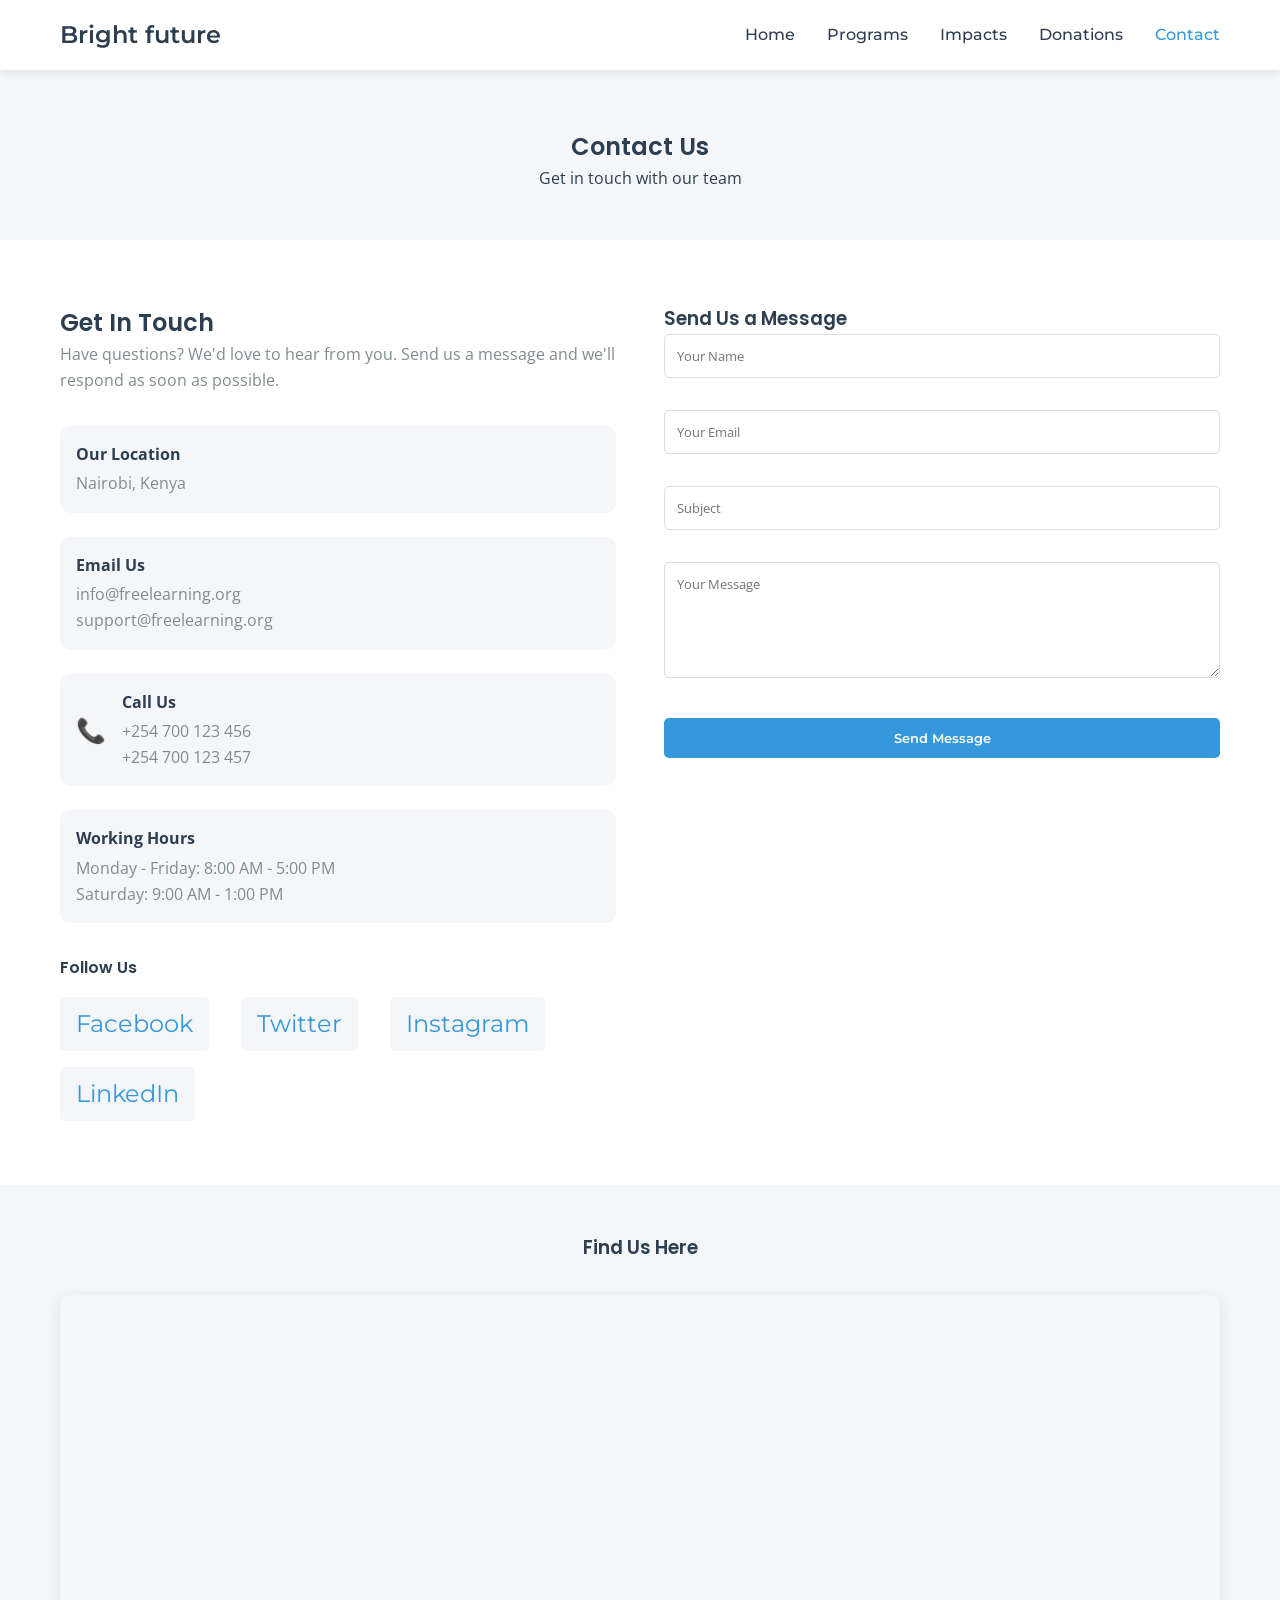
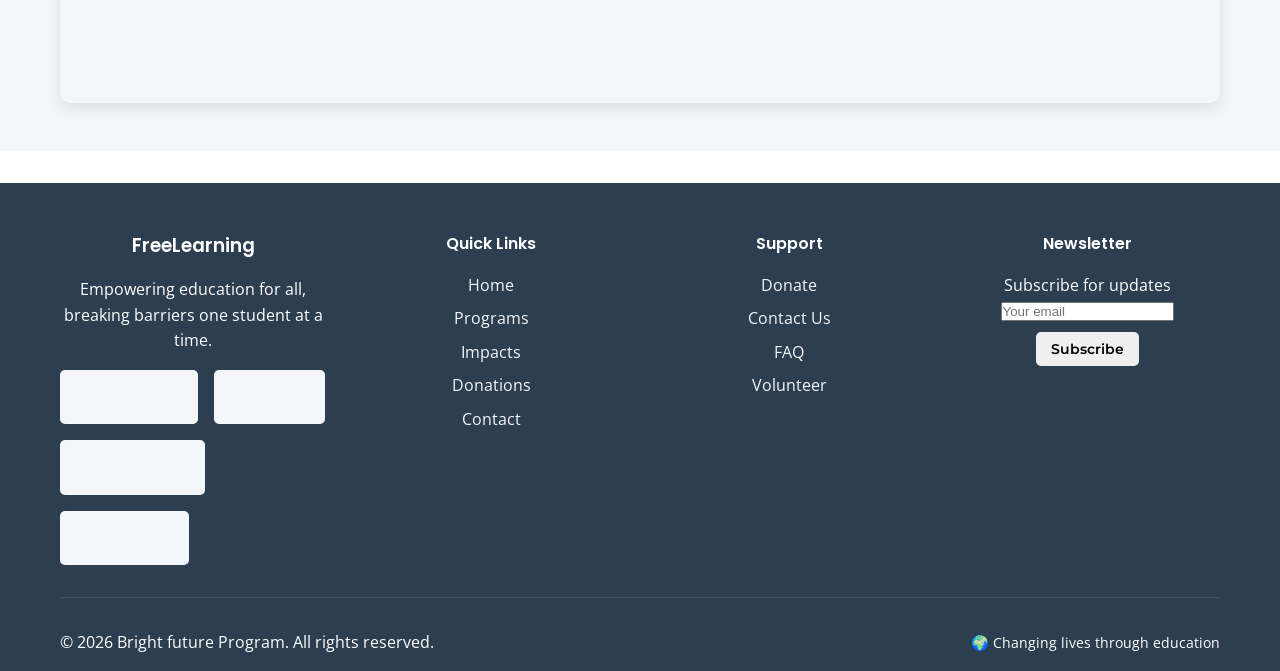
==== contacts.html @ 806d87c4 "Finalizing root structure for deployment" ====
<!DOCTYPE html>
<html lang="en">
<head>
    <meta charset="UTF-8">
    <meta name="viewport" content="width=device-width, initial-scale=1.0">
    <title>Contact Us - Bright future Program</title>
    <link rel="stylesheet" href="css/style.css">
</head>
<body>
    <nav class="navbar">
        <div class="container">
            <div class="logo">
                <h2>Bright future</h2>
            </div>
            <ul class="nav-links">
                <li><a href="index.html">Home</a></li>
                <li><a href="programs.html">Programs</a></li>
                <li><a href="impacts.html">Impacts</a></li>
                <li><a href="donations.html">Donations</a></li>
                <li><a href="contacts.html" class="active">Contact</a></li>
            </ul>
            <div class="hamburger">☰</div>
        </div>
    </nav>

    <!-- Page Header -->
    <section class="page-header">
        <div class="container">
            <h1>Contact Us</h1>
            <p>Get in touch with our team</p>
        </div>
    </section>

    <section class="contact">
        <div class="container">
            <div class="contact-grid">
                <div class="contact-info">
                    <h2>Get In Touch</h2>
                    <p class="contact-description">Have questions? We'd love to hear from you. Send us a message and we'll respond as soon as possible.</p>
                    
                    <div class="info-item">
                        <div>
                            <strong>Our Location</strong>
                            <p>Nairobi, Kenya</p>
                        </div>
                    </div>
                    
                    <div class="info-item">
                        <div>
                            <strong>Email Us</strong>
                            <p>info@freelearning.org</p>
                            <p>support@freelearning.org</p>
                        </div>
                    </div>
                    
                    <div class="info-item">
                        <span>📞</span>
                        <div>
                            <strong>Call Us</strong>
                            <p>+254 700 123 456</p>
                            <p>+254 700 123 457</p>
                        </div>
                    </div>
                    
                    <div class="info-item">
                        <div>
                            <strong>Working Hours</strong>
                            <p>Monday - Friday: 8:00 AM - 5:00 PM</p>
                            <p>Saturday: 9:00 AM - 1:00 PM</p>
                        </div>
                    </div>

                    <div class="social-links">
                        <h4>Follow Us</h4>
                        <div class="social-icons">
                            <a href="#" class="social-icon">Facebook</a>
                            <a href="#" class="social-icon">Twitter</a>
                            <a href="#" class="social-icon">Instagram</a>
                            <a href="#" class="social-icon">LinkedIn</a>
                        </div>
                    </div>
                </div>
                
                <div class="contact-form">
                    <h3>Send Us a Message</h3>
                    <form id="contactForm">
                        <div class="form-group">
                            <input type="text" id="name" placeholder="Your Name" required>
                        </div>
                        <div class="form-group">
                            <input type="email" id="email" placeholder="Your Email" required>
                        </div>
                        <div class="form-group">
                            <input type="text" id="subject" placeholder="Subject" required>
                        </div>
                        <div class="form-group">
                            <textarea id="message" rows="5" placeholder="Your Message" required></textarea>
                        </div>
                        <button type="submit" class="btn btn-primary">Send Message</button>
                        <div id="contact-message" class="form-message"></div>
                    </form>
                </div>
            </div>
        </div>
    </section>

    <section class="map-section">
        <div class="container">
            <h3>Find Us Here</h3>
            <div class="map-placeholder">
                <div class="map-embed">
                    <iframe 
                        src="https://www.google.com/maps/embed?pb=!1m18!1m12!1m3!1d255282.35887743752!2d36.6827849455078!3d-1.3028617999999998!2m3!1f0!2f0!3f0!3m2!1i1024!2i768!4f13.1!3m3!1m2!1s0x182f1172d84d49a7%3A0xf7cf0254b297924c!2sNairobi%2C%20Kenya!5e0!3m2!1sen!2s!4v1700000000000!5m2!1sen!2s" 
                        width="100%" 
                        height="400" 
                        style="border:0;" 
                        allowfullscreen="" 
                        loading="lazy">
                    </iframe>
                </div>
            </div>
        </div>
    </section>

    <footer class="footer">
        <div class="container">
            <div class="footer-grid">
                <div class="footer-section">
                    <h3>FreeLearning</h3>
                    <p>Empowering education for all, breaking barriers one student at a time.</p>
                    <div class="social-icons">
                        <a href="#" class="social-icon">Facebook</a>
                        <a href="#" class="social-icon">Twitter</a>
                        <a href="#" class="social-icon">Instagram</a>
                        <a href="#" class="social-icon">LinkedIn</a>
                    </div>
                </div>
                <div class="footer-section">
                    <h4>Quick Links</h4>
                    <ul>
                        <li><a href="index.html">Home</a></li>
                        <li><a href="programs.html">Programs</a></li>
                        <li><a href="impacts.html">Impacts</a></li>
                        <li><a href="donations.html">Donations</a></li>
                        <li><a href="contacts.html">Contact</a></li>
                    </ul>
                </div>
                <div class="footer-section">
                    <h4>Support</h4>
                    <ul>
                        <li><a href="donations.html">Donate</a></li>
                        <li><a href="contacts.html">Contact Us</a></li>
                        <li><a href="#">FAQ</a></li>
                        <li><a href="#">Volunteer</a></li>
                    </ul>
                </div>
                <div class="footer-section">
                    <h4>Newsletter</h4>
                    <p>Subscribe for updates</p>
                    <form id="newsletterForm">
                        <input type="email" placeholder="Your email" required>
                        <button type="submit" class="btn btn-small">Subscribe</button>
                    </form>
                </div>
            </div>
            <div class="footer-bottom">
                <p>&copy; 2026 Bright future Program. All rights reserved.</p>
                <div id="weather-widget"></div>
            </div>
        </div>
    </footer>

    <script src="js/main.js"></script>
    <script src="js/api.js"></script>
</body>
</html>
---- css/style.css ----
/* Import Fonts */
@import url('https://fonts.googleapis.com/css2?family=Poppins:wght@300;400;600;700&family=Open+Sans:wght@400;600&family=Montserrat:wght@500;600;700&display=swap');

:root {
    --primary: #2C3E50;
    --secondary: #3498DB;
    --accent: #E74C3C;
    --white: #FFFFFF;
    --light-gray: #F5F6FA;
    --dark-gray: #7F8C8D;
}

* {
    margin: 0;
    padding: 0;
    box-sizing: border-box;
}

body {
    font-family: 'Open Sans', sans-serif;
    line-height: 1.6;
    color: var(--primary);
}

h1, h2, h3, h4 {
    font-family: 'Poppins', sans-serif;
    font-weight: 600;
}

.navbar {
    background: var(--white);
    box-shadow: 0 2px 10px rgba(0,0,0,0.1);
    position: fixed;
    width: 100%;
    top: 0;
    z-index: 1000;
}

.container {
    max-width: 1200px;
    margin: 0 auto;
    padding: 0 20px;
}

.navbar .container {
    display: flex;
    justify-content: space-between;
    align-items: center;
    padding: 1rem 20px;
}

.logo h2 {
    color: var(--primary);
    font-family: 'Montserrat', sans-serif;
}

.nav-links {
    display: flex;
    list-style: none;
    gap: 2rem;
}

.nav-links a {
    font-family: 'Montserrat', sans-serif;
    text-decoration: none;
    color: var(--primary);
    font-weight: 500;
    transition: color 0.3s;
}

.nav-links a:hover,
.nav-links a.active {
    color: var(--secondary);
}

.hamburger {
    display: none;
    font-size: 1.5rem;
    cursor: pointer;
}

.btn {
    display: inline-block;
    padding: 12px 30px;
    text-decoration: none;
    border-radius: 5px;
    font-family: 'Montserrat', sans-serif;
    font-weight: 600;
    transition: all 0.3s;
    cursor: pointer;
    border: none;
}

.btn-primary {
    background: var(--secondary);
    color: var(--white);
}

.btn-primary:hover {
    background: var(--primary);
    transform: translateY(-2px);
}

.btn-secondary {
    background: var(--accent);
    color: var(--white);
}

.btn-secondary:hover {
    background: #c0392b;
    transform: translateY(-2px);
}

.btn-outline {
    border: 2px solid var(--secondary);
    background: transparent;
    color: var(--secondary);
}

.btn-outline:hover {
    background: var(--secondary);
    color: var(--white);
}

.hero {
    height: 80vh;
    background: linear-gradient(135deg, var(--primary), var(--secondary));
    display: flex;
    align-items: center;
    text-align: center;
    color: var(--white);
    margin-top: 60px;
}

.hero h1 {
    font-size: 3rem;
    margin-bottom: 1rem;
}

.hero p {
    font-size: 1.2rem;
    margin-bottom: 2rem;
}

.features {
    padding: 4rem 0;
    background: var(--light-gray);
}

.features-grid,
.programs-grid,
.impacts-grid {
    display: grid;
    grid-template-columns: repeat(auto-fit, minmax(300px, 1fr));
    gap: 2rem;
    margin-top: 2rem;
}

.feature-card,
.program-card {
    background: var(--white);
    padding: 2rem;
    border-radius: 10px;
    text-align: center;
    box-shadow: 0 5px 15px rgba(0,0,0,0.1);
    transition: transform 0.3s;
}

.feature-card:hover,
.program-card:hover {
    transform: translateY(-5px);
}

.feature-icon {
    font-size: 3rem;
    margin-bottom: 1rem;
}

.stats {
    padding: 4rem 0;
    background: var(--primary);
    color: var(--white);
}

.stats-grid {
    display: grid;
    grid-template-columns: repeat(auto-fit, minmax(200px, 1fr));
    gap: 2rem;
    text-align: center;
}

.stat-item h3 {
    font-size: 2.5rem;
    color: var(--secondary);
}

.page-header {
    background: var(--light-gray);
    padding: 8rem 0 3rem;
    text-align: center;
}

.program-image {
    font-size: 3rem;
    margin-bottom: 1rem;
}

.program-features {
    list-style: none;
    margin: 1rem 0;
    text-align: left;
}

.program-features li {
    margin: 0.5rem 0;
    color: var(--dark-gray);
}

.impact-item {
    text-align: center;
    padding: 2rem;
    background: var(--white);
    border-radius: 10px;
    box-shadow: 0 5px 15px rgba(0,0,0,0.1);
}

.impact-number {
    font-size: 3rem;
    font-weight: bold;
    color: var(--secondary);
    font-family: 'Montserrat', sans-serif;
}

.success-stories {
    margin-top: 4rem;
}

.stories-grid {
    display: grid;
    grid-template-columns: repeat(auto-fit, minmax(250px, 1fr));
    gap: 2rem;
    margin-top: 2rem;
}

.story-card {
    background: var(--white);
    padding: 1.5rem;
    border-radius: 10px;
    text-align: center;
    box-shadow: 0 5px 15px rgba(0,0,0,0.1);
}

/* Donations Page */
.donations-wrapper {
    display: grid;
    grid-template-columns: 1fr 1fr;
    gap: 3rem;
    padding: 4rem 0;
}

.donation-info ul {
    list-style: none;
    margin: 1rem 0;
}

.donation-info li {
    margin: 0.5rem 0;
    padding: 0.5rem;
    background: var(--light-gray);
    border-radius: 5px;
}

.progress-bar {
    background: var(--light-gray);
    height: 30px;
    border-radius: 15px;
    overflow: hidden;
    margin: 1rem 0;
}

.progress {
    background: var(--secondary);
    height: 100%;
    transition: width 0.3s;
}

.donation-form form {
    display: flex;
    flex-direction: column;
    gap: 1rem;
}

.donation-form input,
.donation-form select,
.contact-form input,
.contact-form textarea {
    padding: 12px;
    border: 1px solid #ddd;
    border-radius: 5px;
    font-family: 'Open Sans', sans-serif;
}

.contact-grid {
    display: grid;
    grid-template-columns: 1fr 1fr;
    gap: 3rem;
    padding: 4rem 0;
}

.info-item {
    display: flex;
    align-items: center;
    gap: 1rem;
    margin: 1rem 0;
}

.info-item span {
    font-size: 1.5rem;
}

.social-links {
    margin-top: 2rem;
}

.social-links a {
    display: inline-block;
    margin-right: 1rem;
    color: var(--secondary);
    text-decoration: none;
    font-family: 'Montserrat', sans-serif;
}

.contact-form form {
    display: flex;
    flex-direction: column;
    gap: 1rem;
}

footer {
    background: var(--primary);
    color: var(--white);
    text-align: center;
    padding: 2rem 0;
    margin-top: 2rem;
}

@media (max-width: 768px) {
    .nav-links {
        display: none;
    }
    
    .hamburger {
        display: block;
    }
    
    .hero h1 {
        font-size: 2rem;
    }
    
    .donations-wrapper,
    .contact-grid {
        grid-template-columns: 1fr;
    }
    
    .features-grid,
    .programs-grid {
        grid-template-columns: 1fr;
    }
}

/* Mobile menu active state */
.nav-links.active {
    display: flex;
    flex-direction: column;
    position: absolute;
    top: 60px;
    left: 0;
    right: 0;
    background: var(--white);
    padding: 1rem;
    text-align: center;
    box-shadow: 0 2px 10px rgba(0,0,0,0.1);
}


.highlight {
    color: var(--accent);
}

.section-subtitle {
    text-align: center;
    color: var(--dark-gray);
    margin-bottom: 3rem;
    font-size: 1.1rem;
}

.about {
    padding: 5rem 0;
    background: var(--white);
}

.about-grid {
    display: grid;
    grid-template-columns: 1fr 1fr;
    gap: 4rem;
    align-items: center;
}

.about-content h2 {
    font-size: 2.5rem;
    margin-bottom: 1.5rem;
}

.about-content p {
    margin-bottom: 1.5rem;
    line-height: 1.8;
    color: var(--dark-gray);
}

.mission-stats {
    display: flex;
    gap: 2rem;
    margin-top: 2rem;
}

.mission-stat {
    text-align: center;
}

.stat-number {
    display: block;
    font-size: 2rem;
    font-weight: bold;
    color: var(--secondary);
    font-family: 'Montserrat', sans-serif;
}

.stat-label {
    font-size: 0.9rem;
    color: var(--dark-gray);
}

.about-image {
    background: linear-gradient(135deg, var(--primary), var(--secondary));
    border-radius: 20px;
    padding: 3rem;
    text-align: center;
}

.image-placeholder {
    font-size: 8rem;
}

.feature-link {
    display: inline-block;
    margin-top: 1rem;
    color: var(--secondary);
    text-decoration: none;
    font-weight: 600;
}

.feature-link:hover {
    color: var(--accent);
}

.stat-number-animated {
    font-size: 3rem;
    font-weight: bold;
    color: var(--secondary);
    font-family: 'Montserrat', sans-serif;
}

.testimonials {
    padding: 5rem 0;
    background: var(--light-gray);
}

.testimonials-grid {
    display: grid;
    grid-template-columns: repeat(auto-fit, minmax(300px, 1fr));
    gap: 2rem;
}

.testimonial-card {
    background: var(--white);
    padding: 2rem;
    border-radius: 15px;
    text-align: center;
    box-shadow: 0 5px 20px rgba(0,0,0,0.1);
    transition: transform 0.3s;
}

.testimonial-card:hover {
    transform: translateY(-5px);
}

.testimonial-image {
    font-size: 4rem;
    margin-bottom: 1rem;
}

.testimonial-text {
    font-style: italic;
    margin: 1rem 0;
    line-height: 1.6;
}

.testimonial-role {
    color: var(--dark-gray);
    font-size: 0.9rem;
    margin: 0.5rem 0;
}

.rating {
    color: #f39c12;
    font-size: 1.2rem;
    margin-top: 0.5rem;
}

.cta {
    padding: 5rem 0;
    background: linear-gradient(135deg, var(--primary), var(--secondary));
    color: var(--white);
    text-align: center;
}

.cta-content h2 {
    font-size: 2.5rem;
    margin-bottom: 1rem;
}

.cta-content p {
    font-size: 1.2rem;
    margin-bottom: 2rem;
}

.btn-outline-light {
    background: transparent;
    border: 2px solid var(--white);
    color: var(--white);
}

.btn-outline-light:hover {
    background: var(--white);
    color: var(--primary);
}

.footer {
    background: var(--primary);
    color: var(--white);
    padding: 3rem 0 1rem;
}

.footer-grid {
    display: grid;
    grid-template-columns: repeat(auto-fit, minmax(250px, 1fr));
    gap: 2rem;
    margin-bottom: 2rem;
}

.footer-section h3,
.footer-section h4 {
    margin-bottom: 1rem;
    color: var(--white);
}

.footer-section ul {
    list-style: none;
}

.footer-section ul li {
    margin-bottom: 0.5rem;
}

.footer-section a {
    color: var(--light-gray);
    text-decoration: none;
    transition: color 0.3s;
}

.footer-section a:hover {
    color: var(--secondary);
}

.social-icons {
    display: flex;
    gap: 1rem;
    margin-top: 1rem;
}

.social-icon {
    display: inline-block;
    padding: 0.5rem;
    background: rgba(255,255,255,0.1);
    border-radius: 50%;
    text-decoration: none;
    font-size: 1.5rem;
    transition: background 0.3s;
}

.social-icon:hover {
    background: var(--secondary);
}

.footer-bottom {
    text-align: center;
    padding-top: 2rem;
    border-top: 1px solid rgba(255,255,255,0.1);
    display: flex;
    justify-content: space-between;
    align-items: center;
    flex-wrap: wrap;
    gap: 1rem;
}

#weather-widget {
    font-size: 0.9rem;
}

html {
    scroll-behavior: smooth;
    scroll-padding-top: 70px; /* Accounts for fixed navbar */
}

@media (max-width: 768px) {
    .about-grid {
        grid-template-columns: 1fr;
    }
    
    .mission-stats {
        justify-content: center;
    }
    
    .footer-bottom {
        flex-direction: column;
        text-align: center;
    }
    
    .hero h1 {
        font-size: 2rem;
    }
    
    .cta-content h2 {
        font-size: 1.8rem;
    }
}


.quote-box {
    background: rgba(255,255,255,0.1);
    padding: 2rem;
    border-radius: 10px;
    margin-top: 2rem;
    text-align: center;
}

.quote-text {
    font-size: 1.2rem;
    font-style: italic;
    margin-bottom: 1rem;
}

.quote-author {
    font-weight: 600;
    color: var(--accent);
}

.stats .container {
    text-align: center;
}

.stats-grid {
    margin-bottom: 2rem;
}


.contact-description {
    margin-bottom: 2rem;
    color: var(--dark-gray);
}

.info-item {
    display: flex;
    gap: 1rem;
    margin-bottom: 1.5rem;
    padding: 1rem;
    background: var(--light-gray);
    border-radius: 10px;
    transition: transform 0.3s;
}

.info-item:hover {
    transform: translateX(5px);
}

.info-item span {
    font-size: 1.5rem;
}

.info-item strong {
    display: block;
    margin-bottom: 0.25rem;
    color: var(--primary);
}

.info-item p {
    margin: 0;
    color: var(--dark-gray);
}

.social-links h4 {
    margin-bottom: 1rem;
}

.social-icons {
    display: flex;
    flex-wrap: wrap;
    gap: 1rem;
}

.social-icon {
    display: inline-block;
    padding: 0.5rem 1rem;
    background: var(--light-gray);
    border-radius: 5px;
    text-decoration: none;
    color: var(--primary);
    transition: all 0.3s;
}

.social-icon:hover {
    background: var(--secondary);
    color: var(--white);
    transform: translateY(-2px);
}


.form-group {
    margin-bottom: 1rem;
}

.form-group label {
    display: block;
    margin-bottom: 0.5rem;
    font-weight: 600;
    color: var(--primary);
}

.form-group input,
.form-group select,
.form-group textarea {
    width: 100%;
    padding: 12px;
    border: 1px solid #ddd;
    border-radius: 5px;
    font-family: 'Open Sans', sans-serif;
    transition: border-color 0.3s;
}

.form-group input:focus,
.form-group select:focus,
.form-group textarea:focus {
    outline: none;
    border-color: var(--secondary);
}

.checkbox-label {
    display: flex;
    align-items: center;
    gap: 0.5rem;
    cursor: pointer;
}

.checkbox-label input {
    width: auto;
}

.form-message {
    margin-top: 1rem;
    padding: 0.75rem;
    border-radius: 5px;
}

.success-message {
    background: #d4edda;
    color: #155724;
    border: 1px solid #c3e6cb;
}

.error-message {
    background: #f8d7da;
    color: #721c24;
    border: 1px solid #f5c6cb;
}

.map-section {
    padding: 3rem 0;
    background: var(--light-gray);
}

.map-section h3 {
    text-align: center;
    margin-bottom: 2rem;
}

.map-placeholder {
    border-radius: 10px;
    overflow: hidden;
    box-shadow: 0 5px 15px rgba(0,0,0,0.1);
}

.donation-description {
    margin-bottom: 2rem;
    color: var(--dark-gray);
}

.donation-benefits {
    list-style: none;
    margin: 2rem 0;
}

.donation-benefits li {
    display: flex;
    gap: 1rem;
    margin-bottom: 1.5rem;
    padding: 1rem;
    background: var(--light-gray);
    border-radius: 10px;
    transition: transform 0.3s;
}

.donation-benefits li:hover {
    transform: translateX(5px);
}

.benefit-icon {
    font-size: 2rem;
}

.benefit-amount {
    display: inline-block;
    margin-top: 0.5rem;
    padding: 0.25rem 0.75rem;
    background: var(--secondary);
    color: var(--white);
    border-radius: 20px;
    font-size: 0.875rem;
    font-weight: bold;
}

.amount-buttons {
    display: flex;
    gap: 1rem;
    flex-wrap: wrap;
    margin-bottom: 1rem;
}

.amount-btn {
    padding: 0.75rem 1.5rem;
    background: var(--light-gray);
    border: 2px solid transparent;
    border-radius: 5px;
    cursor: pointer;
    transition: all 0.3s;
    font-weight: 600;
}

.amount-btn:hover {
    background: var(--secondary);
    color: var(--white);
}

.amount-btn.active {
    background: var(--secondary);
    color: var(--white);
    border-color: var(--primary);
}

.btn-block {
    width: 100%;
}

.secure-badge {
    display: flex;
    align-items: center;
    justify-content: center;
    gap: 0.5rem;
    margin-top: 1.5rem;
    padding: 1rem;
    background: var(--light-gray);
    border-radius: 5px;
    font-size: 0.875rem;
}

.other-ways {
    padding: 4rem 0;
    background: var(--light-gray);
}

.ways-grid {
    display: grid;
    grid-template-columns: repeat(auto-fit, minmax(280px, 1fr));
    gap: 2rem;
    margin-top: 2rem;
}

.way-card {
    text-align: center;
    padding: 2rem;
    background: var(--white);
    border-radius: 10px;
    transition: transform 0.3s;
}

.way-card:hover {
    transform: translateY(-5px);
}

.way-icon {
    font-size: 3rem;
    margin-bottom: 1rem;
}

.impact-description {
    font-size: 0.875rem;
    color: var(--dark-gray);
    margin-top: 0.5rem;
    display: block;
}

.story-image {
    font-size: 4rem;
    margin-bottom: 1rem;
}

.story-location {
    color: var(--secondary);
    font-size: 0.875rem;
    margin: 0.5rem 0;
}

.story-text {
    margin: 1rem 0;
    line-height: 1.6;
}

.story-quote {
    font-style: italic;
    padding: 0.75rem;
    background: var(--light-gray);
    border-radius: 5px;
    color: var(--primary);
    margin-top: 1rem;
}


.timeline {
    padding: 4rem 0;
    background: var(--white);
}

.timeline-grid {
    position: relative;
    max-width: 800px;
    margin: 2rem auto;
}

.timeline-grid::before {
    content: '';
    position: absolute;
    left: 50%;
    transform: translateX(-50%);
    width: 2px;
    height: 100%;
    background: var(--secondary);
}

.timeline-item {
    position: relative;
    margin-bottom: 2rem;
    display: flex;
    justify-content: flex-start;
    align-items: center;
}

.timeline-item:nth-child(even) {
    flex-direction: row-reverse;
}

.timeline-year {
    width: 100px;
    padding: 0.5rem;
    background: var(--secondary);
    color: var(--white);
    text-align: center;
    border-radius: 5px;
    font-weight: bold;
    position: relative;
    z-index: 1;
}

.timeline-content {
    width: calc(50% - 60px);
    padding: 1rem;
    background: var(--light-gray);
    border-radius: 10px;
    margin: 0 20px;
}

.timeline-content h3 {
    margin-bottom: 0.5rem;
    color: var(--primary);
}

@media (max-width: 768px) {
    .timeline-grid::before {
        left: 30px;
    }
    
    .timeline-item,
    .timeline-item:nth-child(even) {
        flex-direction: column;
        align-items: flex-start;
        margin-left: 30px;
    }
    
    .timeline-year {
        margin-bottom: 1rem;
    }
    
    .timeline-content {
        width: 100%;
        margin-left: 0;
    }
}

.btn-small {
    padding: 8px 15px;
    font-size: 0.875rem;
    margin-top: 0.5rem;
}
/* Programs Page Additional Styles */

/* Featured Program Section */
.featured-program {
    padding: 4rem 0;
    background: linear-gradient(135deg, var(--primary), var(--secondary));
    color: var(--white);
}

.featured-badge {
    display: inline-block;
    background: var(--accent);
    padding: 0.5rem 1rem;
    border-radius: 25px;
    font-size: 0.875rem;
    font-weight: 600;
    margin-bottom: 2rem;
}

.featured-content {
    display: grid;
    grid-template-columns: 1fr 1fr;
    gap: 3rem;
    align-items: center;
}

.featured-info h2 {
    font-size: 2.5rem;
    margin-bottom: 1rem;
}

.featured-info p {
    font-size: 1.1rem;
    margin-bottom: 2rem;
    opacity: 0.95;
}

.featured-stats {
    display: flex;
    gap: 2rem;
    margin-bottom: 2rem;
}

.featured-stat {
    text-align: center;
}

.featured-stat .stat-number {
    display: block;
    font-size: 2rem;
    font-weight: bold;
    color: var(--white);
}

.featured-stat .stat-label {
    font-size: 0.875rem;
    opacity: 0.9;
}

.featured-image {
    background: rgba(255,255,255,0.1);
    border-radius: 20px;
    padding: 3rem;
    text-align: center;
}

.image-placeholder {
    font-size: 8rem;
}

/* Program Cards Enhancement */
.program-card {
    position: relative;
    background: var(--white);
    padding: 2rem;
    border-radius: 15px;
    text-align: center;
    box-shadow: 0 5px 20px rgba(0,0,0,0.1);
    transition: all 0.3s ease;
}

.program-card:hover {
    transform: translateY(-10px);
    box-shadow: 0 10px 30px rgba(0,0,0,0.15);
}

.program-level {
    position: absolute;
    top: 1rem;
    right: 1rem;
    padding: 0.25rem 0.75rem;
    border-radius: 20px;
    font-size: 0.75rem;
    font-weight: 600;
    background: var(--light-gray);
    color: var(--primary);
}

.program-level.beginner {
    background: #d4edda;
    color: #155724;
}

.program-level.intermediate {
    background: #fff3cd;
    color: #856404;
}

.program-level.advanced {
    background: #f8d7da;
    color: #721c24;
}

.program-image {
    font-size: 4rem;
    margin-bottom: 1rem;
}

.program-card h3 {
    margin: 1rem 0;
    color: var(--primary);
}

.program-features {
    list-style: none;
    margin: 1.5rem 0;
    text-align: left;
}

.program-features li {
    margin: 0.5rem 0;
    color: var(--dark-gray);
    font-size: 0.9rem;
}

.program-duration {
    display: flex;
    justify-content: space-between;
    margin: 1rem 0;
    padding: 0.75rem;
    background: var(--light-gray);
    border-radius: 8px;
    font-size: 0.875rem;
}

/* Program Benefits Section */
.program-benefits {
    padding: 4rem 0;
    background: var(--light-gray);
}

.benefits-grid {
    display: grid;
    grid-template-columns: repeat(auto-fit, minmax(250px, 1fr));
    gap: 2rem;
    margin-top: 2rem;
}

.benefit-item {
    text-align: center;
    padding: 2rem;
    background: var(--white);
    border-radius: 15px;
    transition: transform 0.3s;
}

.benefit-item:hover {
    transform: translateY(-5px);
}

.benefit-icon {
    font-size: 3rem;
    margin-bottom: 1rem;
}

/* How It Works Section */
.how-it-works {
    padding: 4rem 0;
    background: var(--white);
}

.steps-grid {
    display: grid;
    grid-template-columns: repeat(auto-fit, minmax(200px, 1fr));
    gap: 2rem;
    margin: 3rem 0;
}

.step {
    text-align: center;
}

.step-number {
    width: 50px;
    height: 50px;
    background: var(--secondary);
    color: var(--white);
    border-radius: 50%;
    display: flex;
    align-items: center;
    justify-content: center;
    font-size: 1.5rem;
    font-weight: bold;
    margin: 0 auto 1rem;
}

.cta-center {
    text-align: center;
    margin-top: 2rem;
}

/* Modal Styles */
.modal {
    display: none;
    position: fixed;
    z-index: 2000;
    left: 0;
    top: 0;
    width: 100%;
    height: 100%;
    background-color: rgba(0,0,0,0.7);
    animation: fadeIn 0.3s;
}

@keyframes fadeIn {
    from { opacity: 0; }
    to { opacity: 1; }
}

.modal-content {
    background-color: var(--white);
    margin: 5% auto;
    padding: 2rem;
    width: 90%;
    max-width: 700px;
    border-radius: 15px;
    position: relative;
    animation: slideDown 0.3s;
    max-height: 80vh;
    overflow-y: auto;
}

@keyframes slideDown {
    from {
        transform: translateY(-50px);
        opacity: 0;
    }
    to {
        transform: translateY(0);
        opacity: 1;
    }
}

.close-modal {
    position: absolute;
    right: 1.5rem;
    top: 1rem;
    font-size: 2rem;
    font-weight: bold;
    cursor: pointer;
    color: var(--dark-gray);
    transition: color 0.3s;
}

.close-modal:hover {
    color: var(--accent);
}

.modal-description {
    font-size: 1.1rem;
    color: var(--secondary);
    margin: 1rem 0;
}

.modal-details {
    background: var(--light-gray);
    padding: 1rem;
    border-radius: 10px;
    margin: 1.5rem 0;
}

.detail-item {
    margin: 0.5rem 0;
}

.modal-curriculum {
    list-style: none;
    margin: 1rem 0;
}

.modal-curriculum li {
    margin: 0.5rem 0;
    padding: 0.5rem;
    background: var(--light-gray);
    border-radius: 5px;
}

.modal-actions {
    display: flex;
    gap: 1rem;
    margin-top: 2rem;
    justify-content: center;
}

/* Responsive Design for Programs Page */
@media (max-width: 768px) {
    .featured-content {
        grid-template-columns: 1fr;
        text-align: center;
    }
    
    .featured-stats {
        justify-content: center;
    }
    
    .programs-grid {
        grid-template-columns: 1fr;
    }
    
    .steps-grid {
        grid-template-columns: 1fr;
    }
    
    .modal-content {
        width: 95%;
        margin: 10% auto;
        padding: 1rem;
    }
    
    .modal-actions {
        flex-direction: column;
    }
}

/* Animations */
.program-card {
    animation: fadeInUp 0.6s ease-out;
}

@keyframes fadeInUp {
    from {
        opacity: 0;
        transform: translateY(30px);
    }
    to {
        opacity: 1;
        transform: translateY(0);
    }
}

/* Stagger animation for cards */
.program-card:nth-child(1) { animation-delay: 0.1s; }
.program-card:nth-child(2) { animation-delay: 0.2s; }
.program-card:nth-child(3) { animation-delay: 0.3s; }
.program-card:nth-child(4) { animation-delay: 0.4s; }
.program-card:nth-child(5) { animation-delay: 0.5s; }
.program-card:nth-child(6) { animation-delay: 0.6s; }
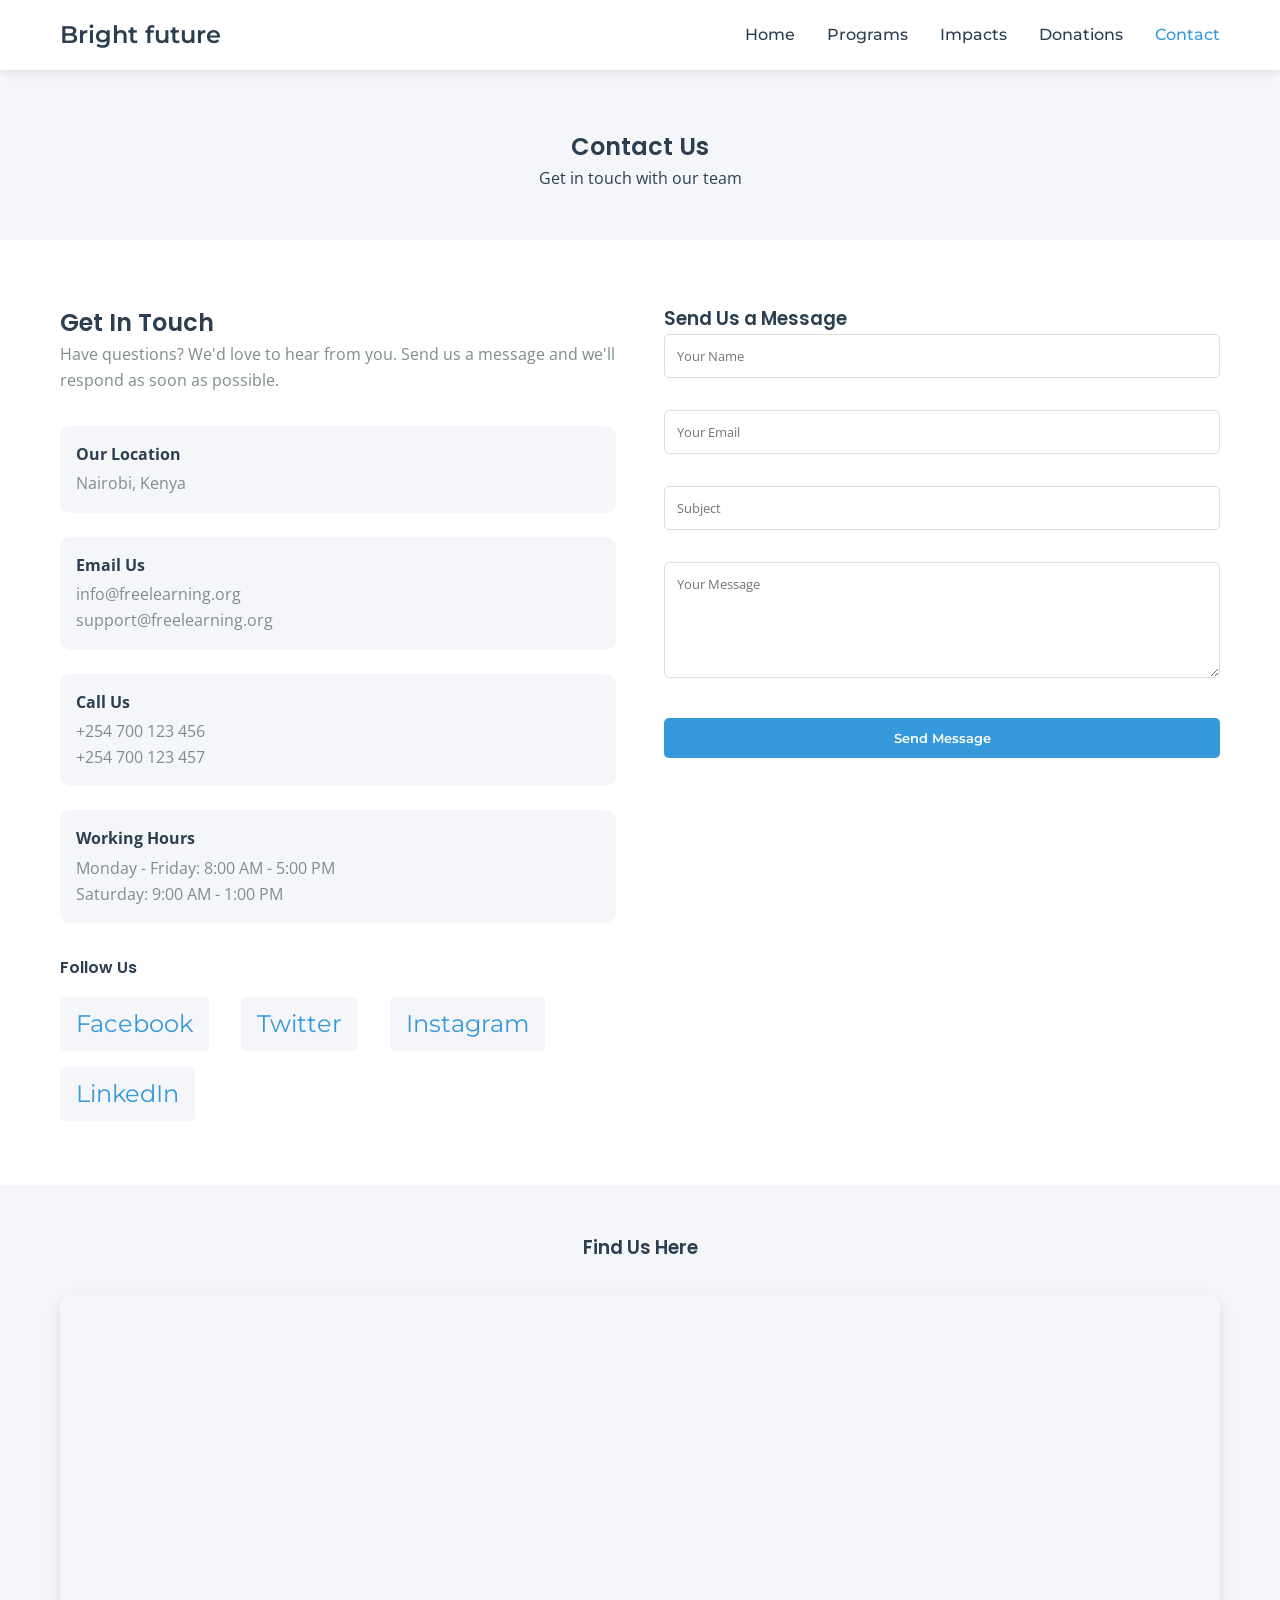
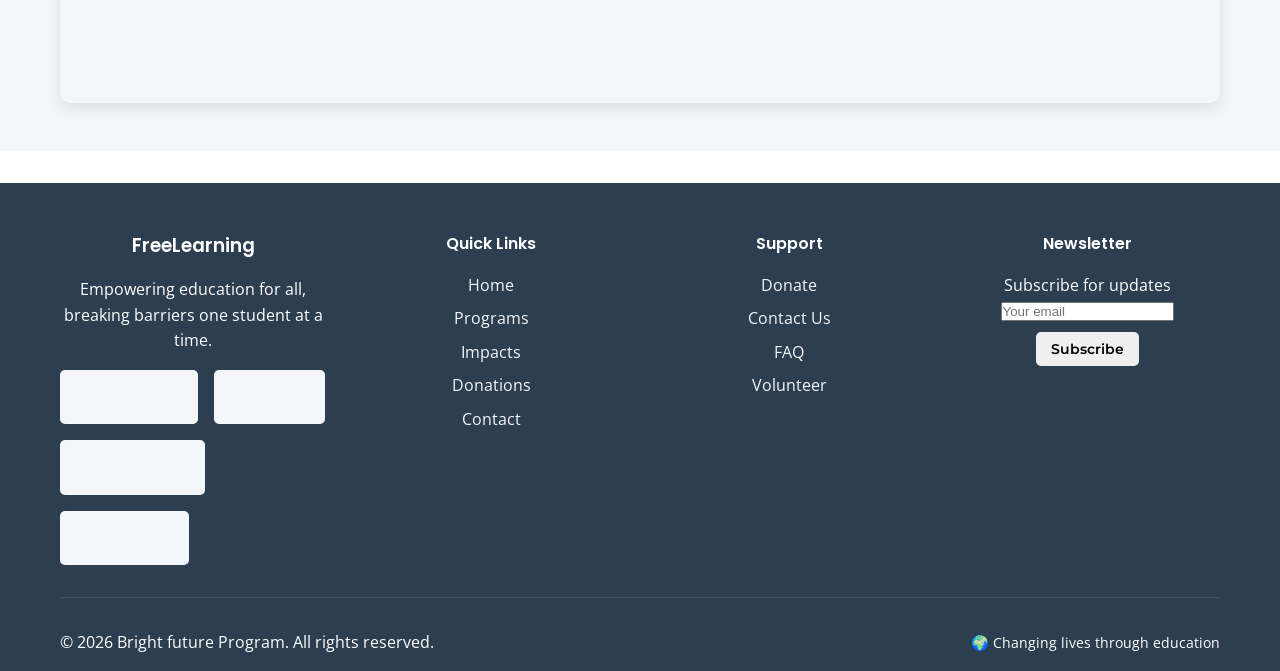
==== commit 42c7cec6: "feat: set up project foundation and navbar" ====
--- a/contacts.html
+++ b/contacts.html
@@ -54,7 +54,6 @@
                     </div>
                     
                     <div class="info-item">
-                        <span>📞</span>
                         <div>
                             <strong>Call Us</strong>
                             <p>+254 700 123 456</p>
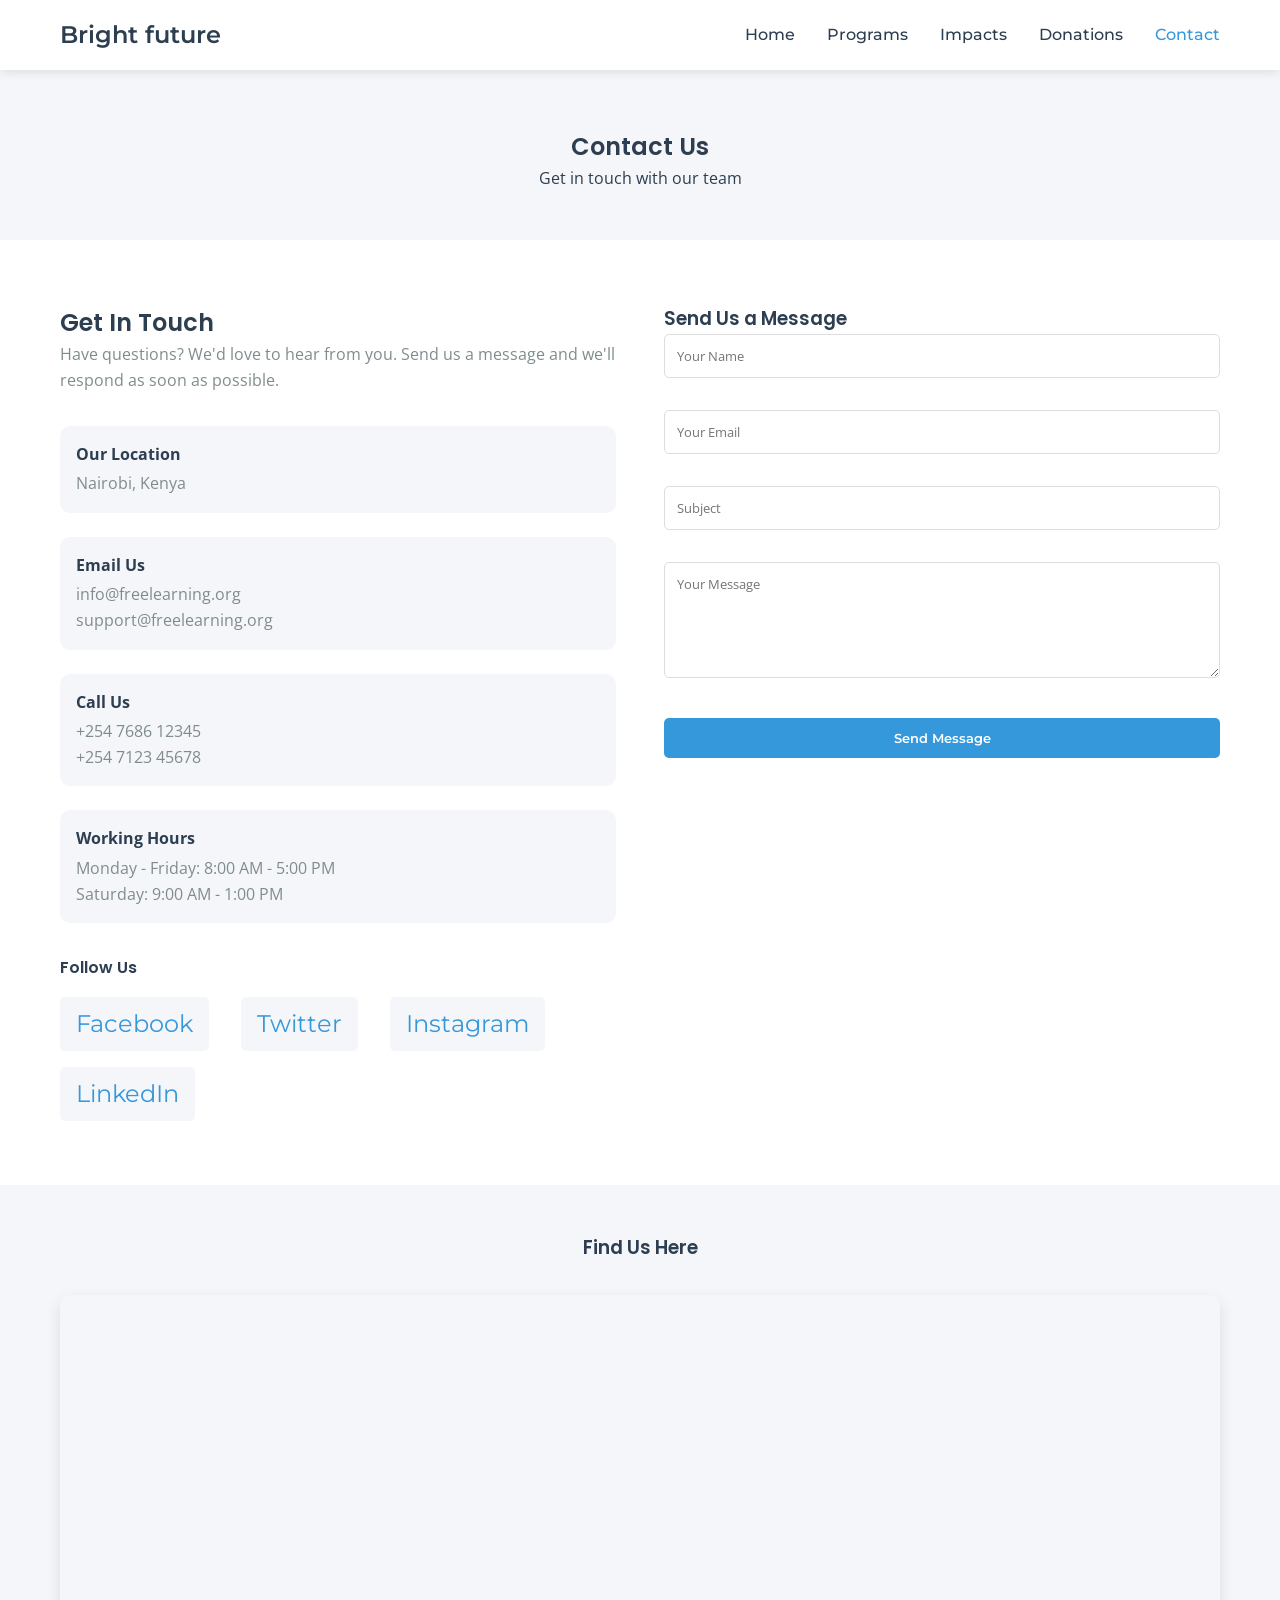
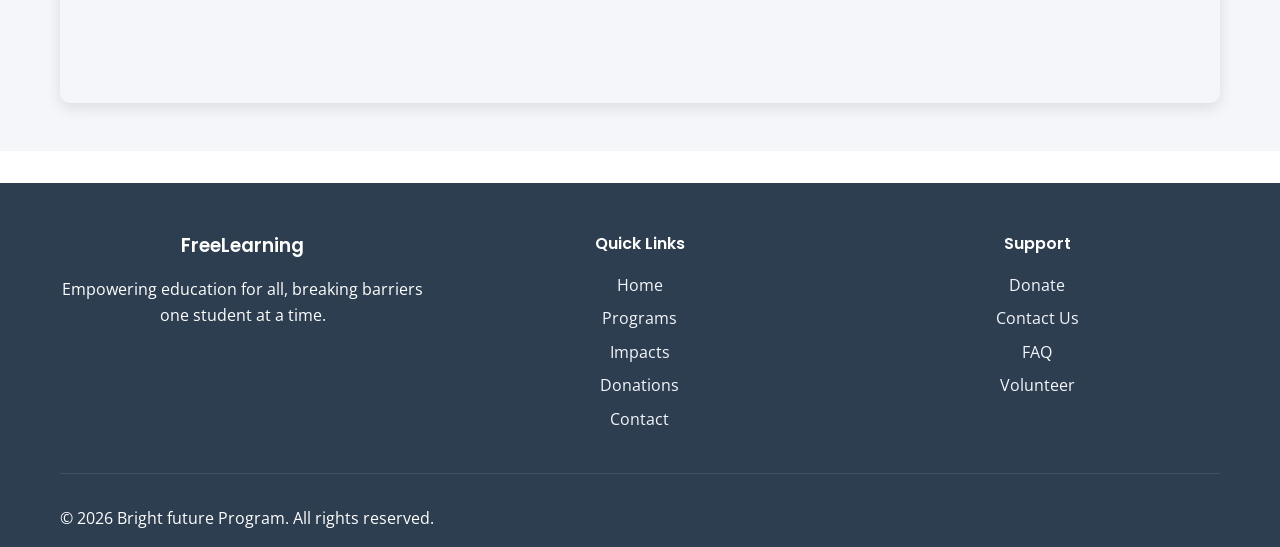
==== commit 2bd1829b: "feat: finalize contact page with working hours and map" ====
--- a/contacts.html
+++ b/contacts.html
@@ -56,8 +56,8 @@
                     <div class="info-item">
                         <div>
                             <strong>Call Us</strong>
-                            <p>+254 700 123 456</p>
-                            <p>+254 700 123 457</p>
+                            <p>+254 7686 12345</p>
+                            <p>+254 7123 45678</p>
                         </div>
                     </div>
                     
@@ -127,12 +127,6 @@
                 <div class="footer-section">
                     <h3>FreeLearning</h3>
                     <p>Empowering education for all, breaking barriers one student at a time.</p>
-                    <div class="social-icons">
-                        <a href="#" class="social-icon">Facebook</a>
-                        <a href="#" class="social-icon">Twitter</a>
-                        <a href="#" class="social-icon">Instagram</a>
-                        <a href="#" class="social-icon">LinkedIn</a>
-                    </div>
                 </div>
                 <div class="footer-section">
                     <h4>Quick Links</h4>
@@ -153,14 +147,6 @@
                         <li><a href="#">Volunteer</a></li>
                     </ul>
                 </div>
-                <div class="footer-section">
-                    <h4>Newsletter</h4>
-                    <p>Subscribe for updates</p>
-                    <form id="newsletterForm">
-                        <input type="email" placeholder="Your email" required>
-                        <button type="submit" class="btn btn-small">Subscribe</button>
-                    </form>
-                </div>
             </div>
             <div class="footer-bottom">
                 <p>&copy; 2026 Bright future Program. All rights reserved.</p>
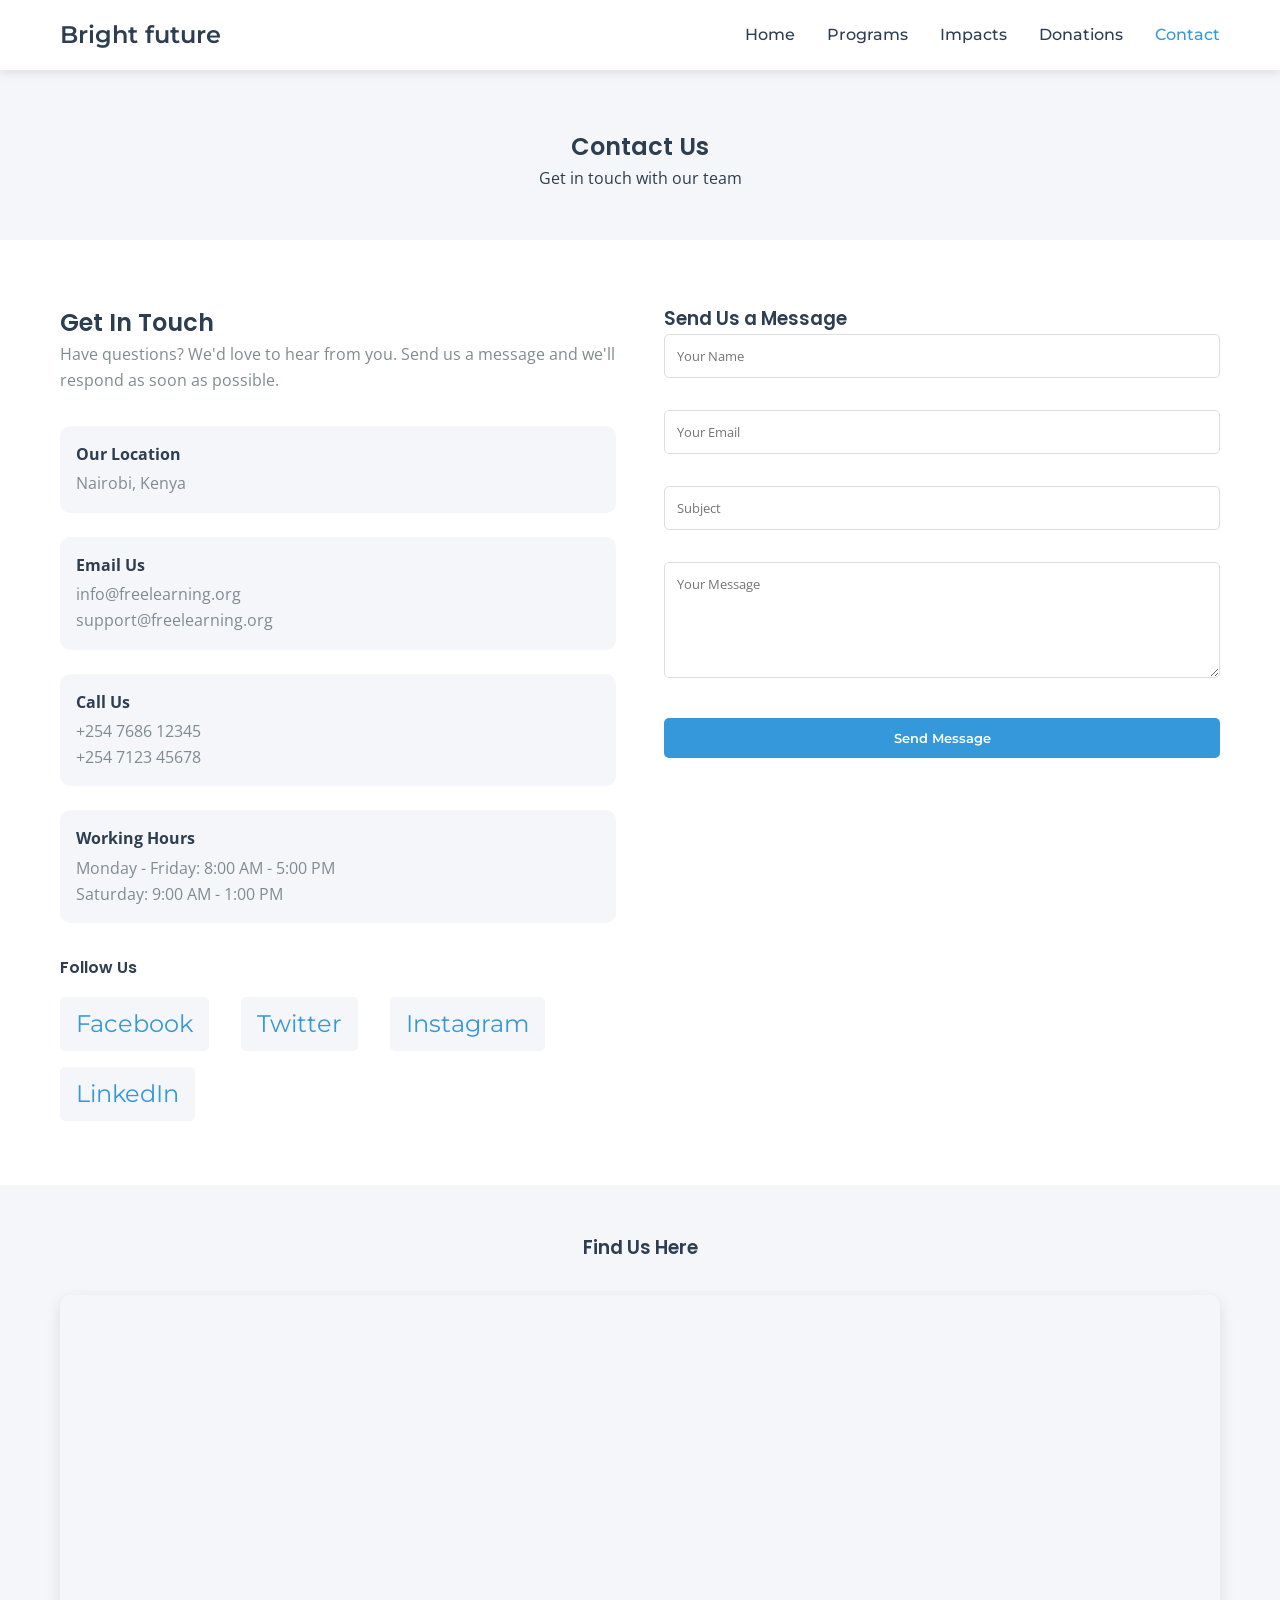
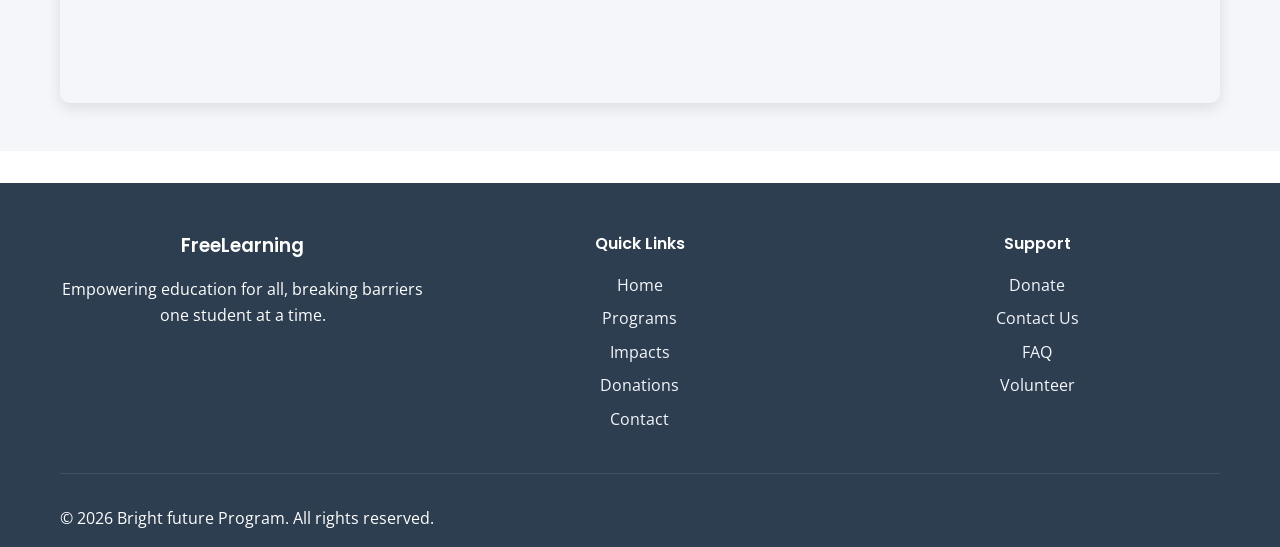
==== commit 680329d2: "feat: improve SEO meta description and page title" ====
--- a/contacts.html
+++ b/contacts.html
@@ -3,7 +3,7 @@
 <head>
     <meta charset="UTF-8">
     <meta name="viewport" content="width=device-width, initial-scale=1.0">
-    <title>Contact Us - Bright future Program</title>
+    <title>Contact Us - Bright Future Program</title>
     <link rel="stylesheet" href="css/style.css">
 </head>
 <body>
--- a/css/style.css
+++ b/css/style.css
@@ -1,6 +1,7 @@
 /* Import Fonts */
 @import url('https://fonts.googleapis.com/css2?family=Poppins:wght@300;400;600;700&family=Open+Sans:wght@400;600&family=Montserrat:wght@500;600;700&display=swap');
 
+/* Color Variables */
 :root {
     --primary: #2C3E50;
     --secondary: #3498DB;
@@ -10,6 +11,7 @@
     --dark-gray: #7F8C8D;
 }
 
+/* Reset & Base Styles */
 * {
     margin: 0;
     padding: 0;
@@ -27,9 +29,10 @@
     font-weight: 600;
 }
 
+/* Navigation */
 .navbar {
     background: var(--white);
-    box-shadow: 0 2px 10px rgba(0,0,0,0.1);
+    box-shadow: 0 3px 10px rgba(0,0,0,0.1);
     position: fixed;
     width: 100%;
     top: 0;
@@ -79,6 +82,7 @@
     cursor: pointer;
 }
 
+/* Buttons */
 .btn {
     display: inline-block;
     padding: 12px 30px;
@@ -122,6 +126,7 @@
     color: var(--white);
 }
 
+/* Hero Section */
 .hero {
     height: 80vh;
     background: linear-gradient(135deg, var(--primary), var(--secondary));
@@ -142,6 +147,7 @@
     margin-bottom: 2rem;
 }
 
+/* Features Grid */
 .features {
     padding: 4rem 0;
     background: var(--light-gray);
@@ -176,6 +182,7 @@
     margin-bottom: 1rem;
 }
 
+/* Stats Section */
 .stats {
     padding: 4rem 0;
     background: var(--primary);
@@ -194,6 +201,7 @@
     color: var(--secondary);
 }
 
+/* Programs Page */
 .page-header {
     background: var(--light-gray);
     padding: 8rem 0 3rem;
@@ -216,6 +224,7 @@
     color: var(--dark-gray);
 }
 
+/* Impacts Page */
 .impact-item {
     text-align: center;
     padding: 2rem;
@@ -300,6 +309,7 @@
     font-family: 'Open Sans', sans-serif;
 }
 
+/* Contact Page */
 .contact-grid {
     display: grid;
     grid-template-columns: 1fr 1fr;
@@ -336,6 +346,7 @@
     gap: 1rem;
 }
 
+/* Footer */
 footer {
     background: var(--primary);
     color: var(--white);
@@ -344,6 +355,7 @@
     margin-top: 2rem;
 }
 
+/* Responsive Design */
 @media (max-width: 768px) {
     .nav-links {
         display: none;
@@ -383,10 +395,14 @@
 }
 
 
+/* Add these new styles to your existing CSS */
+
+/* Highlight color */
 .highlight {
     color: var(--accent);
 }
 
+/* Section Subtitle */
 .section-subtitle {
     text-align: center;
     color: var(--dark-gray);
@@ -394,6 +410,7 @@
     font-size: 1.1rem;
 }
 
+/* About Section */
 .about {
     padding: 5rem 0;
     background: var(--white);
@@ -451,6 +468,7 @@
     font-size: 8rem;
 }
 
+/* Feature Links */
 .feature-link {
     display: inline-block;
     margin-top: 1rem;
@@ -463,6 +481,7 @@
     color: var(--accent);
 }
 
+/* Animated Stats */
 .stat-number-animated {
     font-size: 3rem;
     font-weight: bold;
@@ -470,6 +489,7 @@
     font-family: 'Montserrat', sans-serif;
 }
 
+/* Testimonials Section */
 .testimonials {
     padding: 5rem 0;
     background: var(--light-gray);
@@ -517,6 +537,7 @@
     margin-top: 0.5rem;
 }
 
+/* Call to Action Section */
 .cta {
     padding: 5rem 0;
     background: linear-gradient(135deg, var(--primary), var(--secondary));
@@ -545,6 +566,7 @@
     color: var(--primary);
 }
 
+/* Footer */
 .footer {
     background: var(--primary);
     color: var(--white);
@@ -617,11 +639,13 @@
     font-size: 0.9rem;
 }
 
+/* Smooth scrolling for anchor links */
 html {
     scroll-behavior: smooth;
     scroll-padding-top: 70px; /* Accounts for fixed navbar */
 }
 
+/* Responsive */
 @media (max-width: 768px) {
     .about-grid {
         grid-template-columns: 1fr;
@@ -646,6 +670,9 @@
 }
 
 
+/* Add to your style.css */
+
+/* Quote Box */
 .quote-box {
     background: rgba(255,255,255,0.1);
     padding: 2rem;
@@ -665,6 +692,7 @@
     color: var(--accent);
 }
 
+/* Stats container */
 .stats .container {
     text-align: center;
 }
@@ -674,6 +702,9 @@
 }
 
 
+/* Additional styles for enhanced pages */
+
+/* Contact Page Styles */
 .contact-description {
     margin-bottom: 2rem;
     color: var(--dark-gray);
@@ -734,7 +765,7 @@
     transform: translateY(-2px);
 }
 
-
+/* Form Styles */
 .form-group {
     margin-bottom: 1rem;
 }
@@ -793,6 +824,7 @@
     border: 1px solid #f5c6cb;
 }
 
+/* Map Section */
 .map-section {
     padding: 3rem 0;
     background: var(--light-gray);
@@ -809,6 +841,7 @@
     box-shadow: 0 5px 15px rgba(0,0,0,0.1);
 }
 
+/* Donation Page Styles */
 .donation-description {
     margin-bottom: 2rem;
     color: var(--dark-gray);
@@ -921,6 +954,7 @@
     margin-bottom: 1rem;
 }
 
+/* Impact Page Styles */
 .impact-description {
     font-size: 0.875rem;
     color: var(--dark-gray);
@@ -953,7 +987,7 @@
     margin-top: 1rem;
 }
 
-
+/* Timeline Styles */
 .timeline {
     padding: 4rem 0;
     background: var(--white);
@@ -1034,6 +1068,7 @@
     }
 }
 
+/* Newsletter Form */
 .btn-small {
     padding: 8px 15px;
     font-size: 0.875rem;
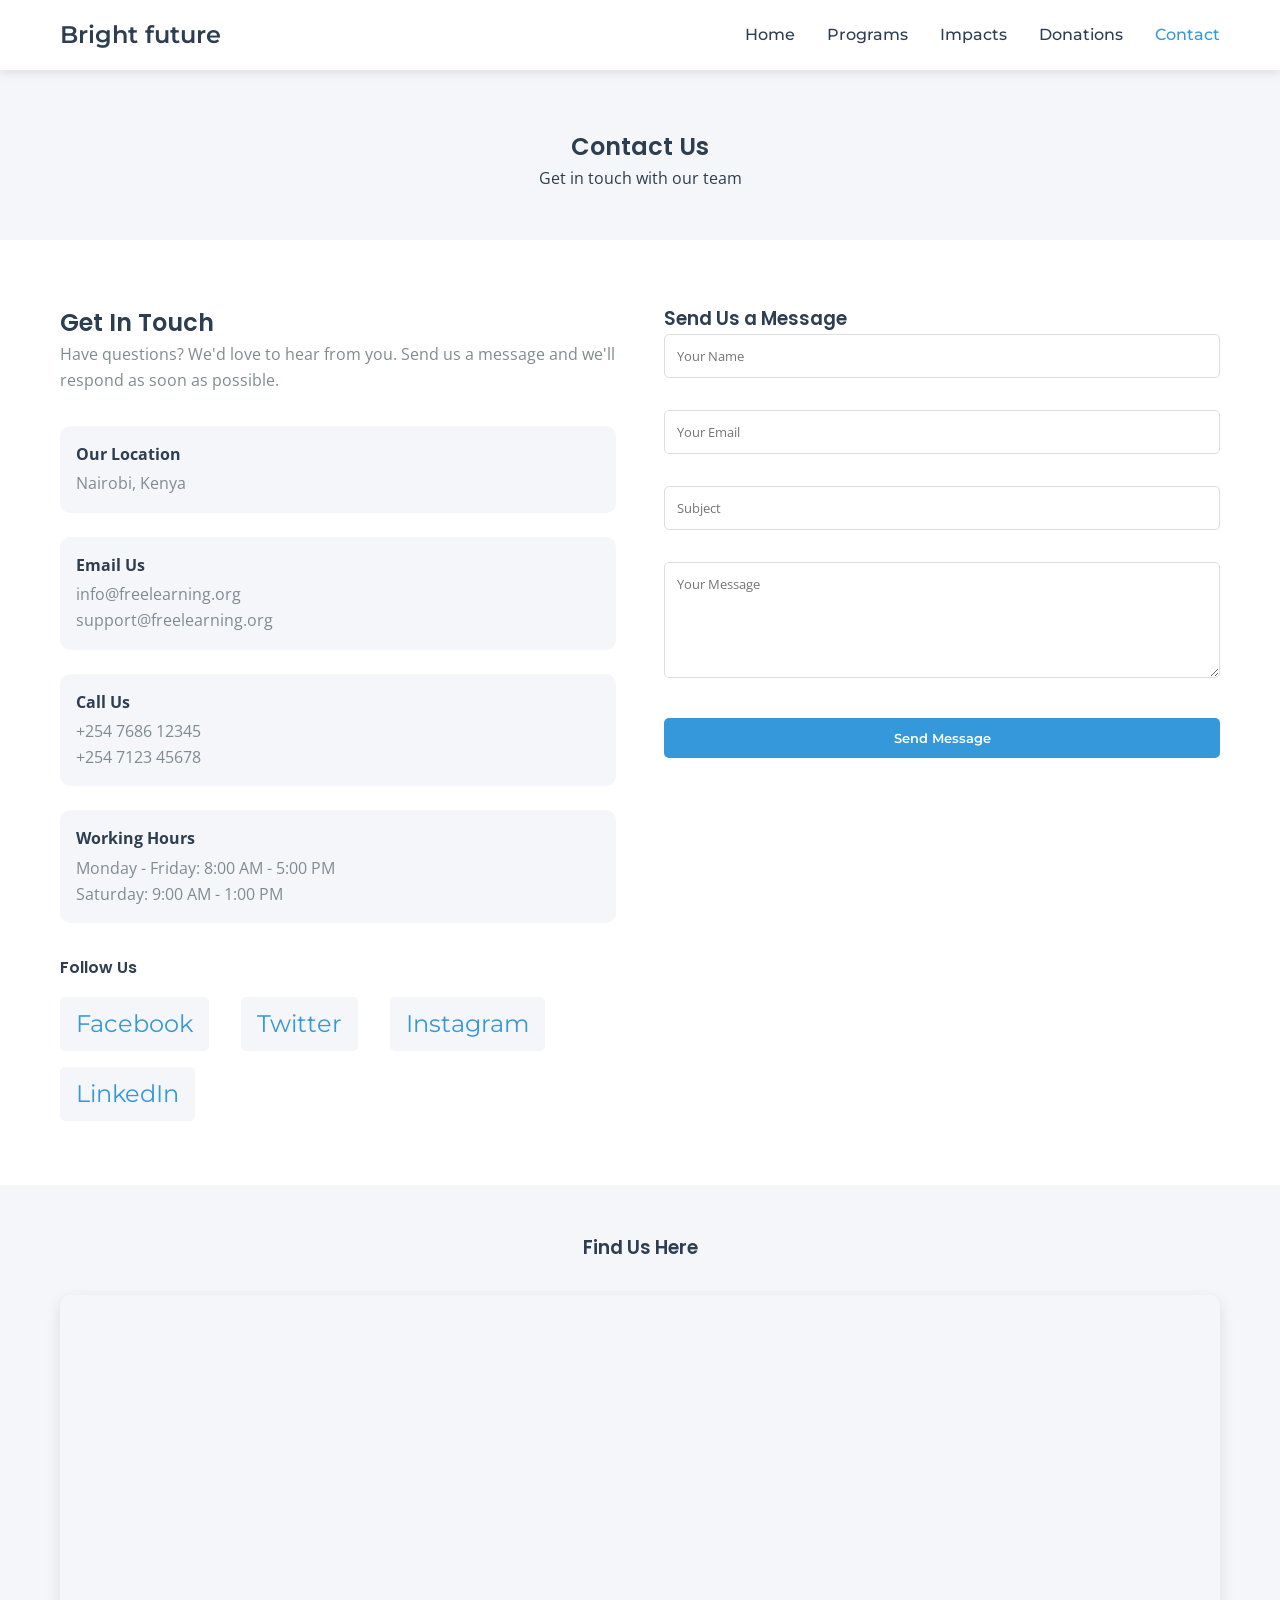
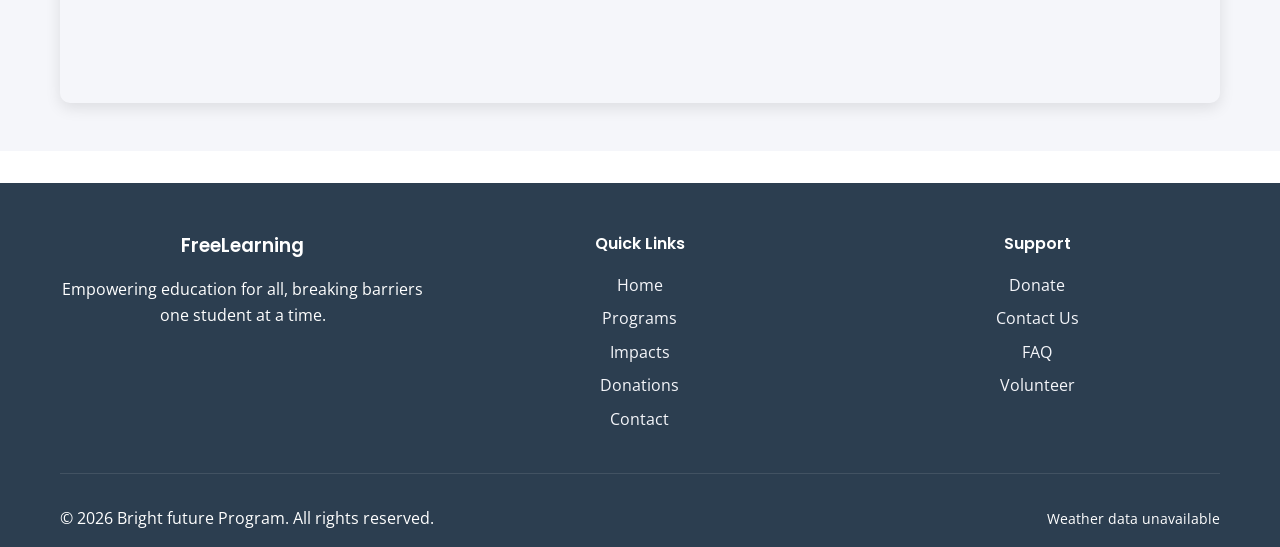
==== commit bd91df2e: "Fix weather widget logic and program modal syntax" ====
--- a/contacts.html
+++ b/contacts.html
@@ -19,7 +19,6 @@
                 <li><a href="donations.html">Donations</a></li>
                 <li><a href="contacts.html" class="active">Contact</a></li>
             </ul>
-            <div class="hamburger">☰</div>
         </div>
     </nav>
 
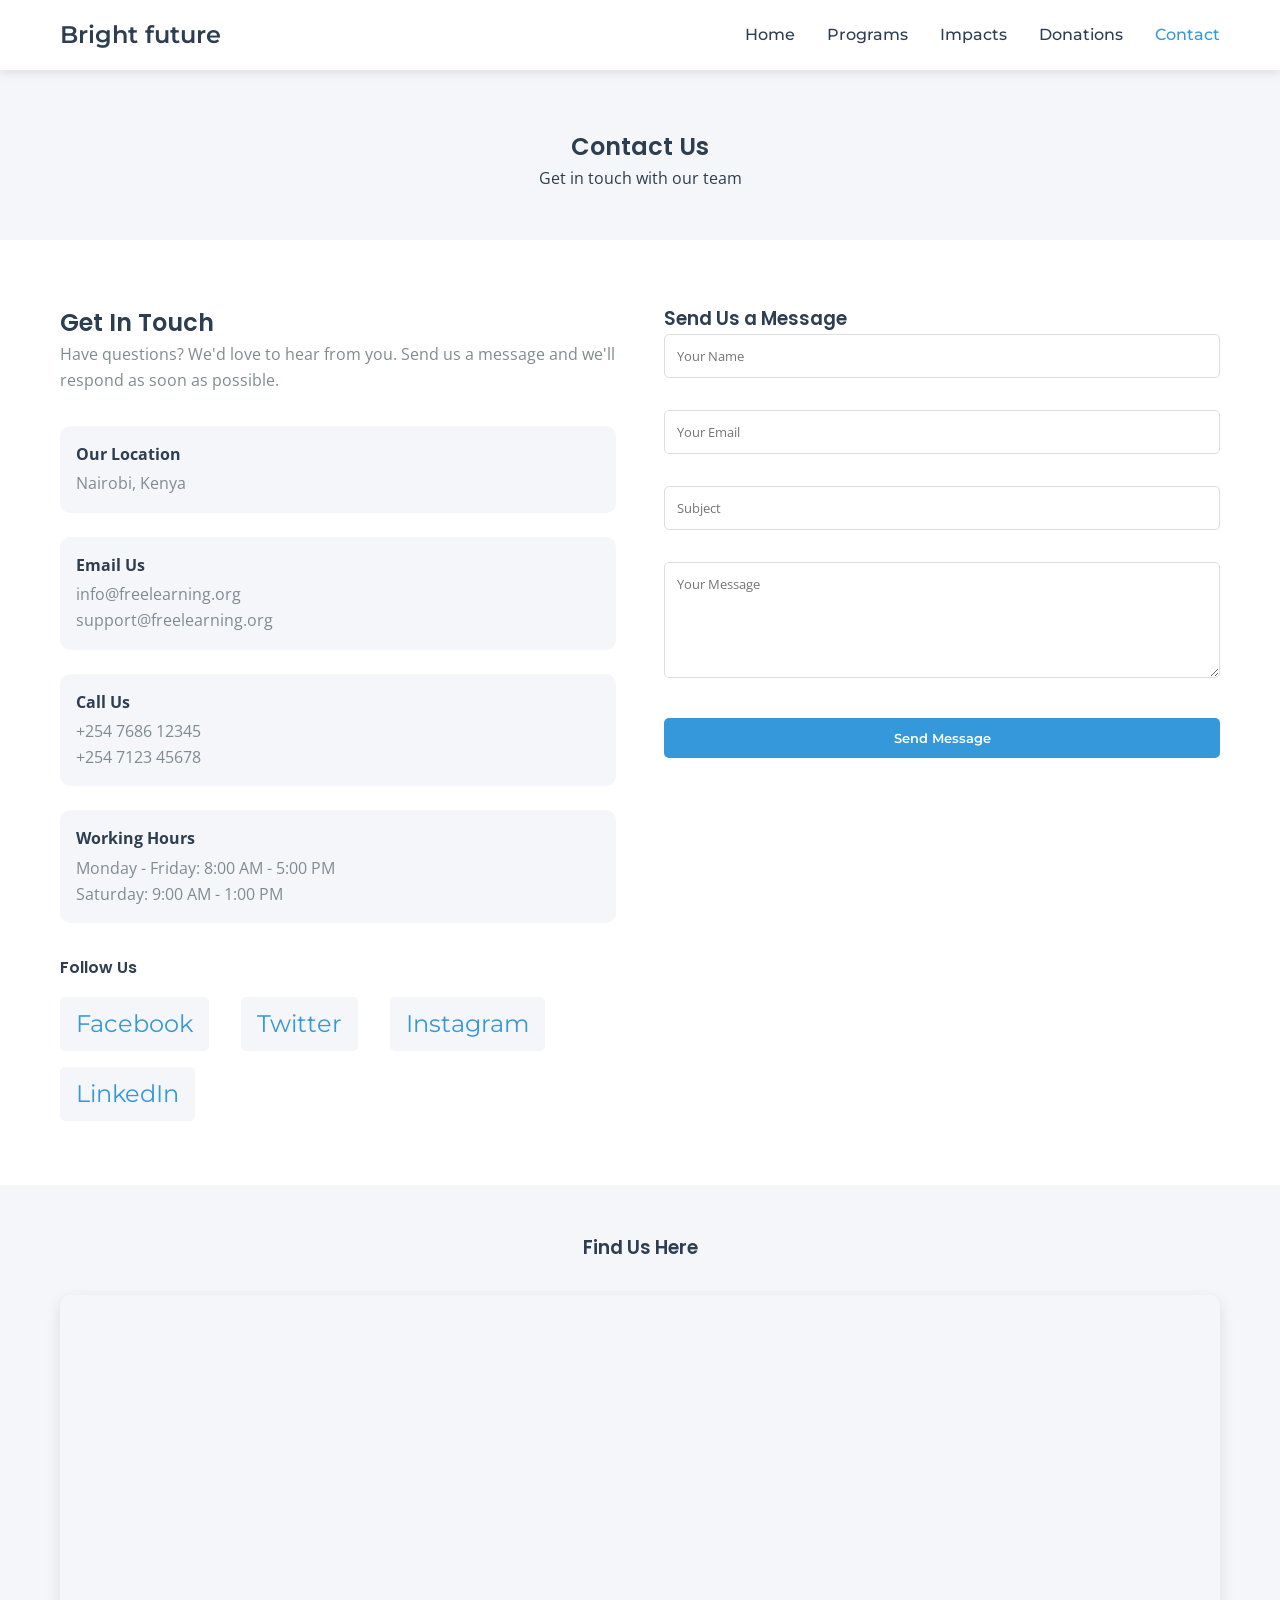
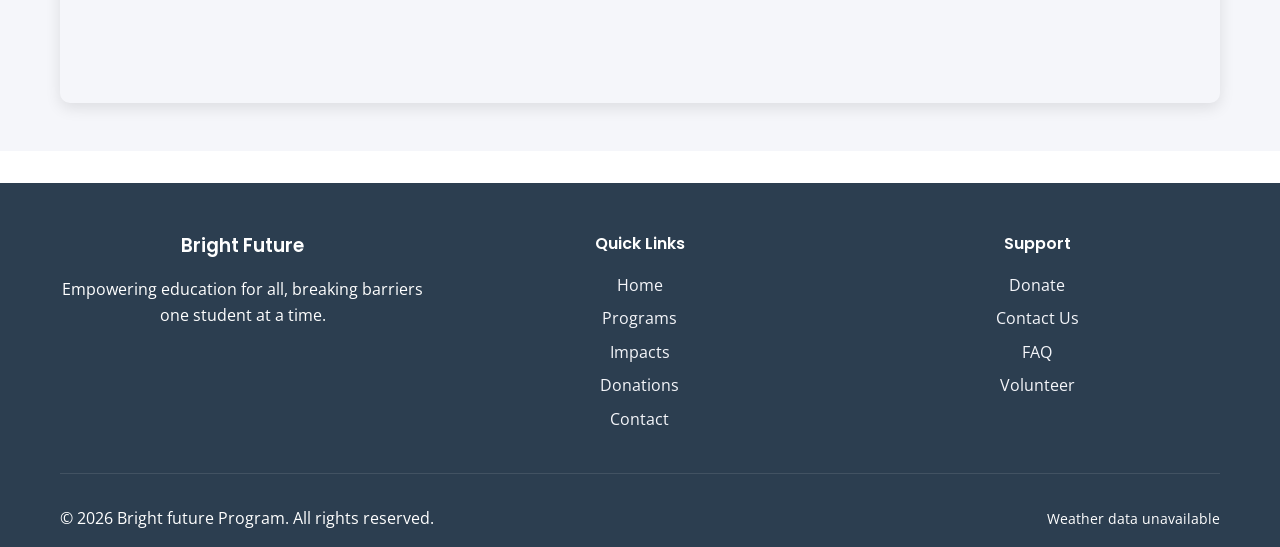
==== commit e12f3bd4: "Update contacts page layout and styling" ====
--- a/contacts.html
+++ b/contacts.html
@@ -124,7 +124,7 @@
         <div class="container">
             <div class="footer-grid">
                 <div class="footer-section">
-                    <h3>FreeLearning</h3>
+                    <h3>Bright Future</h3>
                     <p>Empowering education for all, breaking barriers one student at a time.</p>
                 </div>
                 <div class="footer-section">
